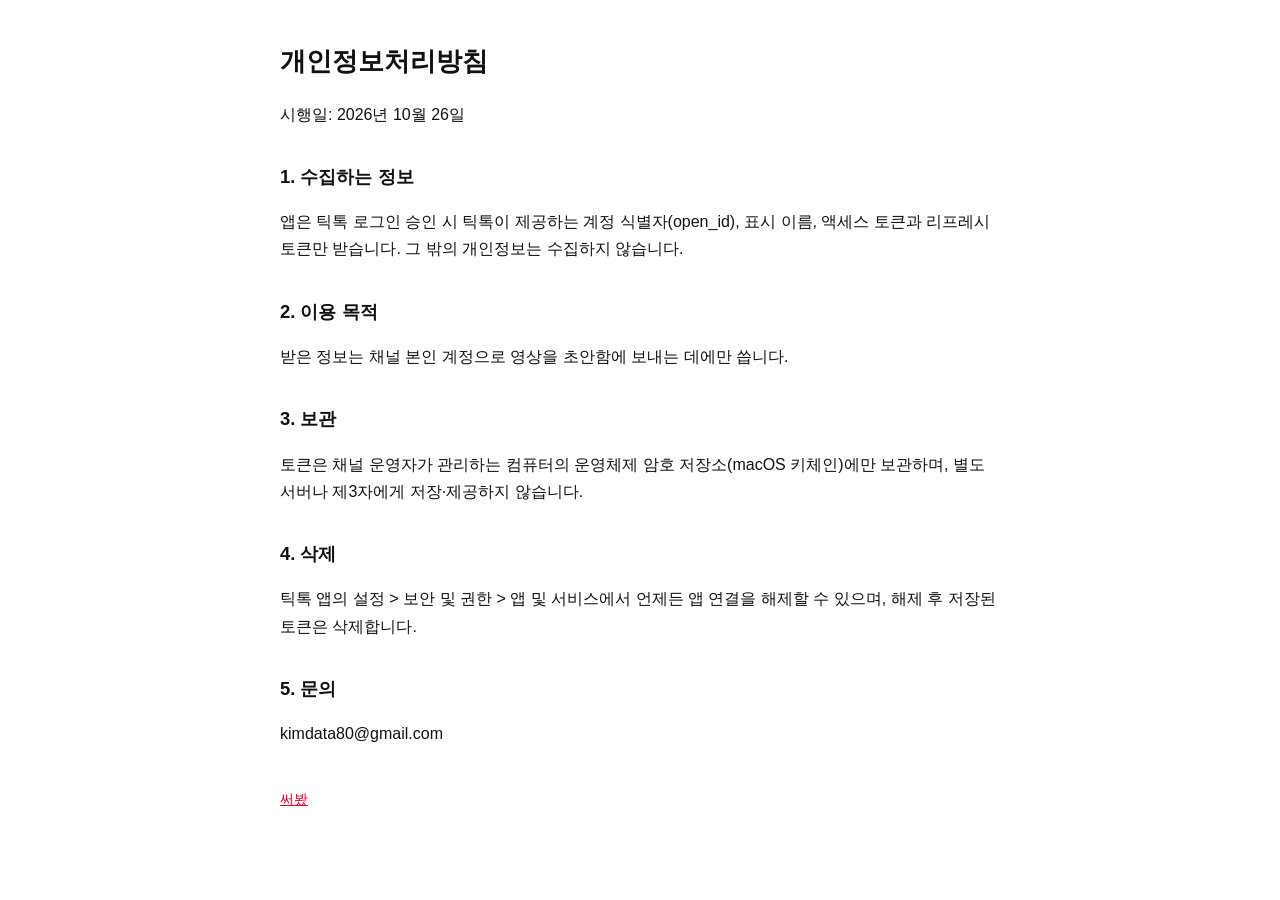
==== privacy.html @ b549bc10 "써봤 sseobwa app: intro, terms, privacy pages Co-Authored-By: Claude Opus 5.5 <noreply@anthropic.com>" ====
<!doctype html><html lang="ko"><head><meta charset="utf-8"><meta name="viewport" content="width=device-width,initial-scale=1"><title>개인정보처리방침 - 써봤</title><link rel="stylesheet" href="style.css"></head><body>
<h1>개인정보처리방침</h1><p>시행일: 2026년 10월 26일</p>
<h2>1. 수집하는 정보</h2><p>앱은 틱톡 로그인 승인 시 틱톡이 제공하는 계정 식별자(open_id), 표시 이름, 액세스 토큰과 리프레시 토큰만 받습니다. 그 밖의 개인정보는 수집하지 않습니다.</p>
<h2>2. 이용 목적</h2><p>받은 정보는 채널 본인 계정으로 영상을 초안함에 보내는 데에만 씁니다.</p>
<h2>3. 보관</h2><p>토큰은 채널 운영자가 관리하는 컴퓨터의 운영체제 암호 저장소(macOS 키체인)에만 보관하며, 별도 서버나 제3자에게 저장·제공하지 않습니다.</p>
<h2>4. 삭제</h2><p>틱톡 앱의 설정 &gt; 보안 및 권한 &gt; 앱 및 서비스에서 언제든 앱 연결을 해제할 수 있으며, 해제 후 저장된 토큰은 삭제합니다.</p>
<h2>5. 문의</h2><p>kimdata80@gmail.com</p>
<footer><a href="index.html">써봤</a></footer></body></html>
---- style.css ----
body{font-family:-apple-system,"Apple SD Gothic Neo",sans-serif;max-width:720px;margin:40px auto;padding:0 16px;line-height:1.7;color:#111;background:#fff}
h1{font-size:1.6rem}h2{font-size:1.15rem;margin-top:1.8em}a{color:#e4002b}footer{margin-top:3em;font-size:.85rem;color:#666}
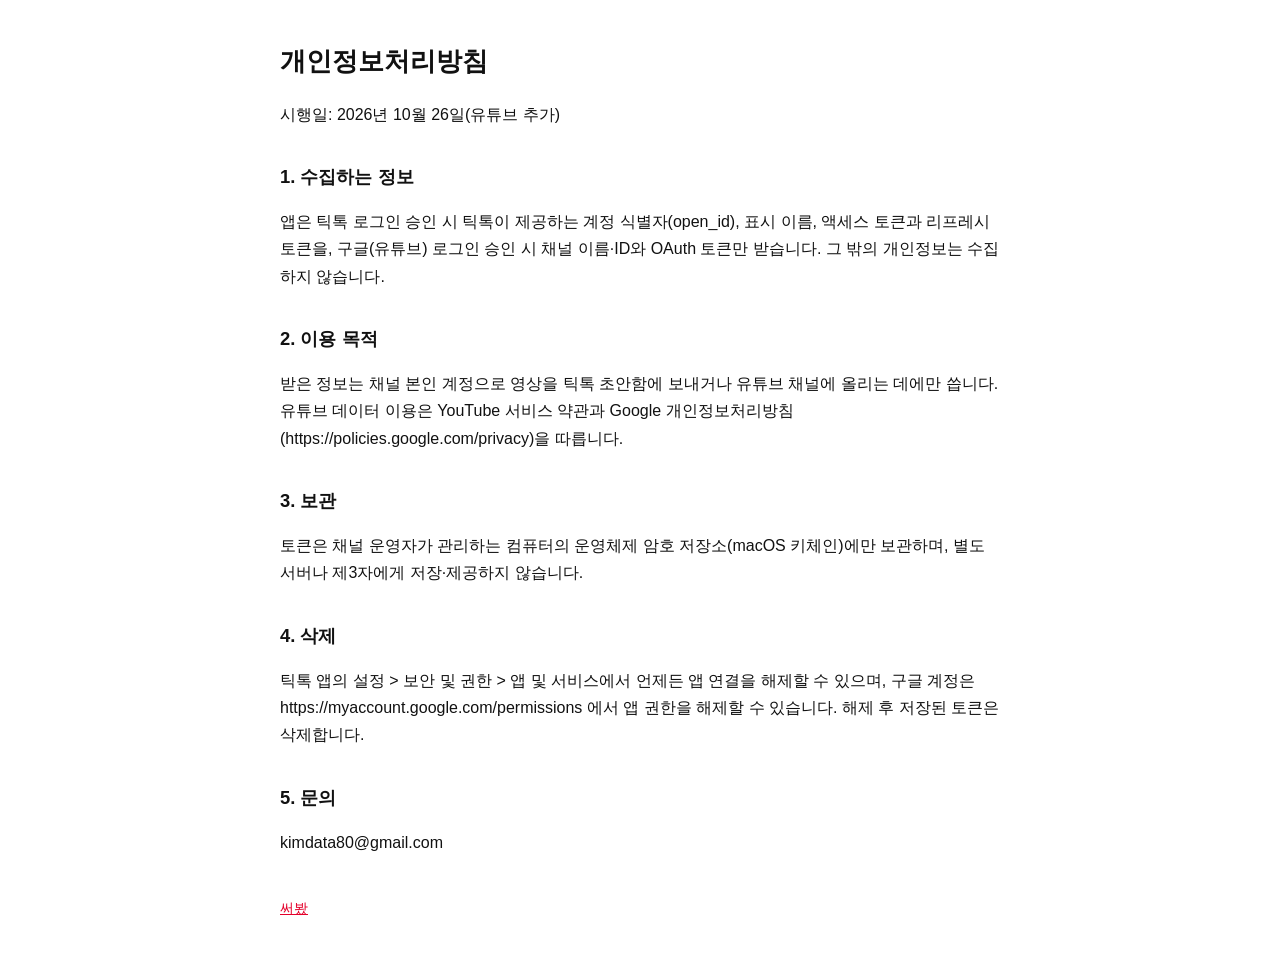
==== commit 4225a2fd: "Add YouTube Shorts upload to intro, terms, privacy Co-Authored-By: Claude Opus 5.5 <noreply@anthropi" ====
--- a/privacy.html
+++ b/privacy.html
@@ -1,8 +1,8 @@
 <!doctype html><html lang="ko"><head><meta charset="utf-8"><meta name="viewport" content="width=device-width,initial-scale=1"><title>개인정보처리방침 - 써봤</title><link rel="stylesheet" href="style.css"></head><body>
-<h1>개인정보처리방침</h1><p>시행일: 2026년 10월 26일</p>
-<h2>1. 수집하는 정보</h2><p>앱은 틱톡 로그인 승인 시 틱톡이 제공하는 계정 식별자(open_id), 표시 이름, 액세스 토큰과 리프레시 토큰만 받습니다. 그 밖의 개인정보는 수집하지 않습니다.</p>
-<h2>2. 이용 목적</h2><p>받은 정보는 채널 본인 계정으로 영상을 초안함에 보내는 데에만 씁니다.</p>
+<h1>개인정보처리방침</h1><p>시행일: 2026년 10월 26일(유튜브 추가)</p>
+<h2>1. 수집하는 정보</h2><p>앱은 틱톡 로그인 승인 시 틱톡이 제공하는 계정 식별자(open_id), 표시 이름, 액세스 토큰과 리프레시 토큰을, 구글(유튜브) 로그인 승인 시 채널 이름·ID와 OAuth 토큰만 받습니다. 그 밖의 개인정보는 수집하지 않습니다.</p>
+<h2>2. 이용 목적</h2><p>받은 정보는 채널 본인 계정으로 영상을 틱톡 초안함에 보내거나 유튜브 채널에 올리는 데에만 씁니다. 유튜브 데이터 이용은 YouTube 서비스 약관과 Google 개인정보처리방침(https://policies.google.com/privacy)을 따릅니다.</p>
 <h2>3. 보관</h2><p>토큰은 채널 운영자가 관리하는 컴퓨터의 운영체제 암호 저장소(macOS 키체인)에만 보관하며, 별도 서버나 제3자에게 저장·제공하지 않습니다.</p>
-<h2>4. 삭제</h2><p>틱톡 앱의 설정 &gt; 보안 및 권한 &gt; 앱 및 서비스에서 언제든 앱 연결을 해제할 수 있으며, 해제 후 저장된 토큰은 삭제합니다.</p>
+<h2>4. 삭제</h2><p>틱톡 앱의 설정 &gt; 보안 및 권한 &gt; 앱 및 서비스에서 언제든 앱 연결을 해제할 수 있으며, 구글 계정은 https://myaccount.google.com/permissions 에서 앱 권한을 해제할 수 있습니다. 해제 후 저장된 토큰은 삭제합니다.</p>
 <h2>5. 문의</h2><p>kimdata80@gmail.com</p>
 <footer><a href="index.html">써봤</a></footer></body></html>
